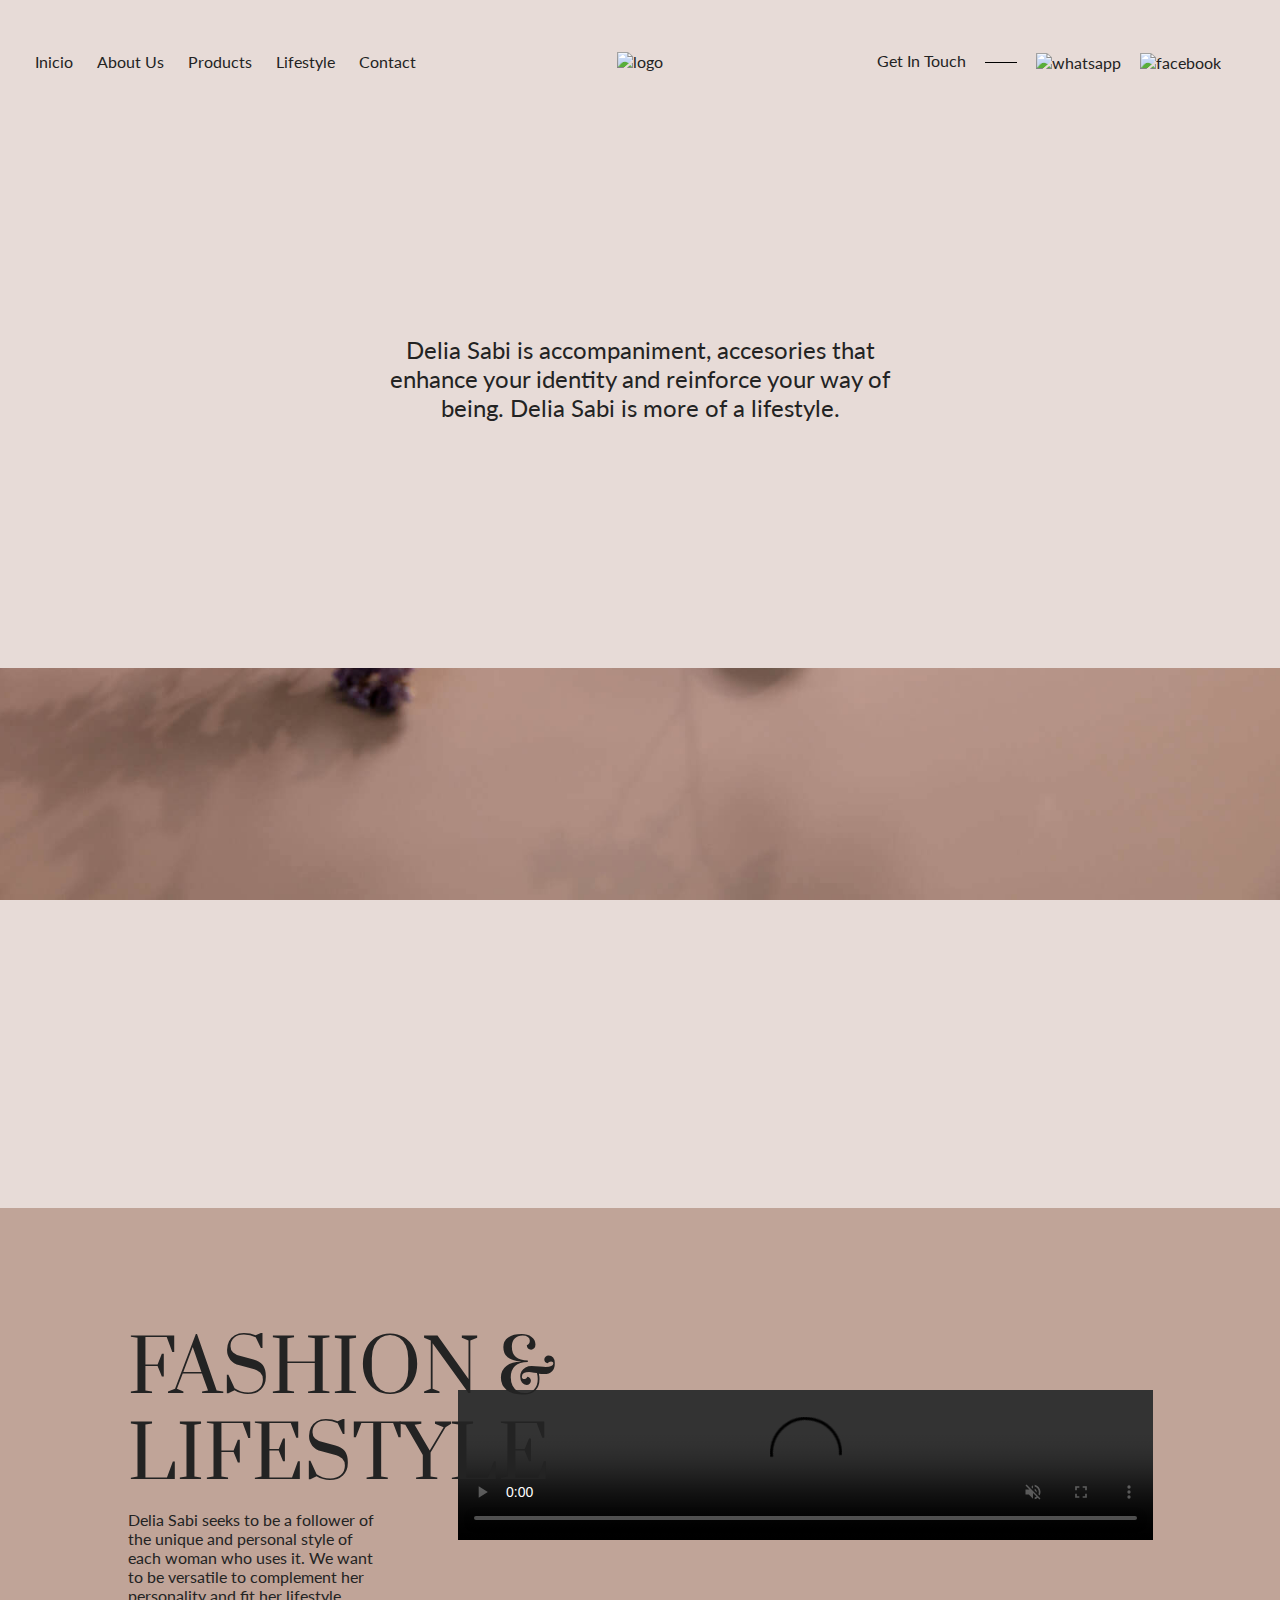
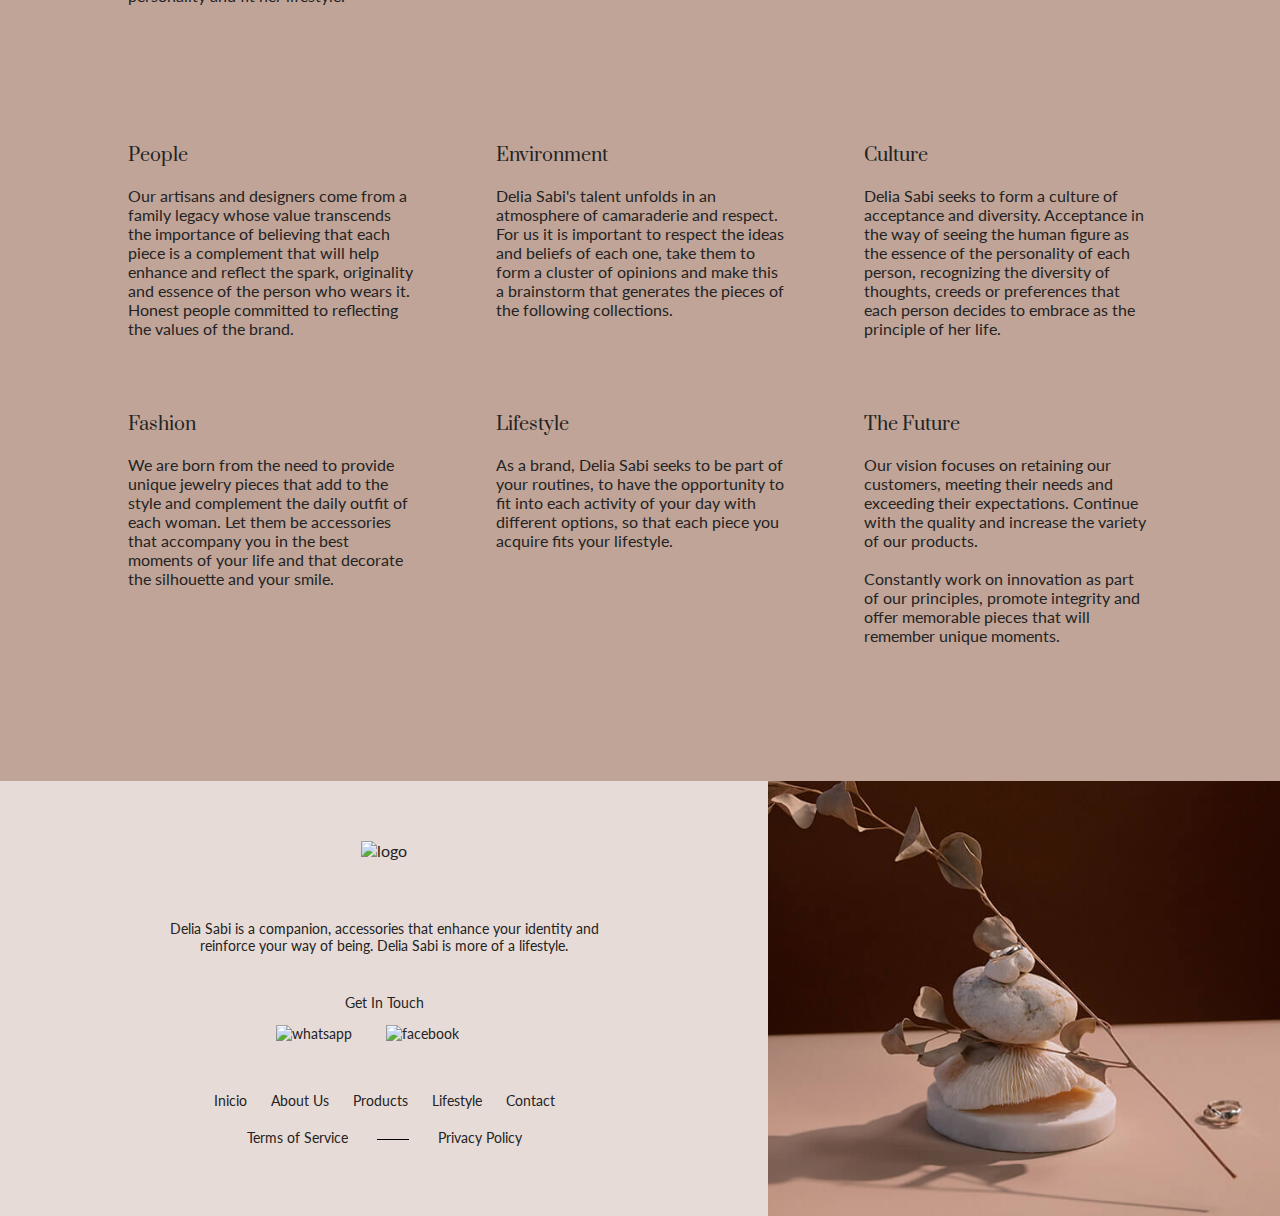
==== paginas/about-us.html @ 04959bde "Trabaje en el SEO y agregue variables SASS" ====
<!DOCTYPE html>
<html lang="es">
<head>
    <meta charset="UTF-8">
    <meta http-equiv="X-UA-Compatible" content="IE=edge">
    <meta name="viewport" content="width=device-width, initial-scale=1.0">
    <title>Delia * Sabi - About Us</title>
    <meta name="description" content="Delia Sabi, Jewelry of the highest quality and with exclusive designs.">
    <meta name="keywords" content="Jewelry manufacturers and suppliers.">
    <link rel="shortcut icon" href="../imagenes/favicon.png">
    <link rel="stylesheet" href="../css/estilos.css">
    <link rel="stylesheet" href="https://cdnjs.cloudflare.com/ajax/libs/font-awesome/4.7.0/css/font-awesome.min.css">
</head>
<body>
    <header>
        <section id="contenedor__nav__responsive">
            <a href="javascript:void(0);" class="icon" onclick="abrirNav()">
                <i class="fa fa-bars" id="icono__barras"></i> Menú
            </a>
        </section>
        <section id="contendor__menu">
            <nav>
                <ul>
                    <li><a href="../index.html">Inicio</a></li>
                    <li><a href="../paginas/about-us.html">About Us</a></li>
                    <li><a href="../paginas/products.html">Products</a></li>
                    <li><a href="../paginas/lifestyle.html">Lifestyle</a></li>
                    <li><a href="../paginas/contact.html">Contact</a></li>
                </ul>
            </nav>
        </section>
        <section id="logo__header">
            <a href="../index.html"><img src="../imagenes/logo-delia-sabi.png" alt="logo"></a>
        </section>
        <section id="contenedor__redes">
            <a href="javascript:void(0);" class="icon" onclick="abrirRedes()">
                Contacto <i class="fa fa-angle-down" id="icono__redes"></i>
            </a>
            <p id="contenedor__redes__header">
                Get In Touch <span></span>
                <a href="https://web.whatsapp.com/" target="_blank"><img src="../imagenes/icon-social-whatsapp.png" alt="whatsapp"></a>
                <a href="https://www.facebook.com/" target="_blank"><img src="../imagenes/icon-social-facebook.png" alt="facebook"></a>
                <a href="https://www.instagram.com/" target="_blank"><img src="../imagenes/icon-social-instagram.png" alt=""></a>
            </p>
        </section>
    </header>
    <script>
        function abrirNav() {
          var contenedor_nav = document.getElementById("contendor__menu");
          var icono_nav = document.getElementById("icono__barras");
          if (contenedor_nav.className === "abierto") {
            contenedor_nav.className = "";
            icono_nav.className = "fa fa-bars";
          } else {
            contenedor_nav.className = "abierto";
            icono_nav.className = "fa fa-times";
          }
        }
        function abrirRedes() {
          var contenedor_redes = document.getElementById("contenedor__redes__header");
          var icono_redes = document.getElementById("icono__redes");
          if (contenedor_redes.className === "abierto") {
            contenedor_redes.className = "";
            icono_redes.className = "fa fa-angle-down";
          } else {
            contenedor_redes.className = "abierto";
            icono_redes.className = "fa fa-angle-up";
          }
        }
    </script>

    <!--Contenido-->
    <main>
        <section id="contenedor__inicio__about">
            <h1 class="texto__24 columna__5">
                Delia Sabi is accompaniment, accesories that enhance your identity and reinforce your way of being. Delia Sabi is more of a lifestyle.
            </h1>
        </section>
        <section id="contenedor__img__about"></section>
        <section class="fondo__beige" id="contenedor__info__video">
            <div id="info__about">
                <h1 class="serif texto__72 texto__upper">Fashion & Lifestyle</h1>
                <p>
                    Delia Sabi seeks to be a follower of the unique and personal style of each woman who uses it. We want to be versatile to complement her personality and fit her lifestyle.
                </p>
            </div>
            <div id="contenedor__video__about">
                <video src="../imagenes/delia-sabi-video-about.mp4" autoplay muted loop controls></video>
            </div>
        </section>
        <section class="fondo__beige" id="contenedor__valores">
            <div id="valores__grid">
                <div>
                    <p class="serif texto__18">People</p>
                    <p>
                        Our artisans and designers come from a family legacy whose value transcends the importance of believing that each piece is a complement that will help enhance and reflect the spark, originality and essence of the person who wears it. Honest people committed to reflecting the values ​​of the brand.
                    </p>
                </div>
                <div>
                    <p class="serif texto__18">Environment</p>
                    <p>
                        Delia Sabi's talent unfolds in an atmosphere of camaraderie and respect. For us it is important to respect the ideas and beliefs of each one, take them to form a cluster of opinions and make this a brainstorm that generates the pieces of the following collections.
                    </p>
                </div>
                <div>
                    <p class="serif texto__18">Culture</p>
                    <p>
                        Delia Sabi seeks to form a culture of acceptance and diversity. Acceptance in the way of seeing the human figure as the essence of the personality of each person, recognizing the diversity of thoughts, creeds or preferences that each person decides to embrace as the principle of her life.
                    </p>
                </div>
                <div>
                    <p class="serif texto__18">Fashion</p>
                    <p>
                        We are born from the need to provide unique jewelry pieces that add to the style and complement the daily outfit of each woman. Let them be accessories that accompany you in the best moments of your life and that decorate the silhouette and your smile.
                    </p>
                </div>
                <div>
                    <p class="serif texto__18">Lifestyle</p>
                    <p>
                        As a brand, Delia Sabi seeks to be part of your routines, to have the opportunity to fit into each activity of your day with different options, so that each piece you acquire fits your lifestyle.
                    </p> 
                </div>
                <div>
                    <p class="serif texto__18">The Future</p>
                    <p>
                        Our vision focuses on retaining our customers, meeting their needs and exceeding their expectations. Continue with the quality and increase the variety of our products. <br> <br> Constantly work on innovation as part of our principles, promote integrity and offer memorable pieces that will remember unique moments.
                    </p>
                </div>
            </div>
        </section>
    </main>
    
    <!--Footer-->
    <footer>
        <section id="contenedor__info__footer">
            <div id="info__footer">
                <a href="../index.html"><img src="../imagenes/logo-delia-sabi.png" alt="logo"></a>
                <p class="texto__14">
                    Delia Sabi is a companion, accessories that enhance your identity and reinforce your way of being. Delia Sabi is more of a lifestyle.
                </p>
            </div>
            <div class="texto__14" id="social__footer">
                <p>Get In Touch</p>
                <a href="https://web.whatsapp.com/" target="_blank"><img src="../imagenes/icon-social-whatsapp.png" alt="whatsapp"></a>
                <a href="https://www.facebook.com/" target="_blank"><img src="../imagenes/icon-social-facebook.png" alt="facebook"></a>
                <a href="https://www.instagram.com/" target="_blank"><img src="../imagenes/icon-social-instagram.png" alt=""></a>
            </div>
            <div class="texto__14" id="nav__footer">
                <nav>
                    <ul type="circle">
                        <li><a href="../index.html">Inicio</a></li>
                        <li><a href="../paginas/about-us.html">About Us</a></li>
                        <li><a href="../paginas/products.html">Products</a></li>
                        <li><a href="../paginas/lifestyle.html">Lifestyle</a></li>
                        <li><a href="../paginas/contact.html">Contact</a></li>
                    </ul>
                </nav>
                <nav>
                    <ul type="circle">
                        <li><a href="https://www.fleetster.net/legal/standard-terms-and-conditions.pdf" target="_blank">Terms of Service</a></li>
                        <span></span>
                        <li><a href="https://www.termsfeed.com/public/uploads/2019/04/privacy-policy-template.pdf" target="_blank">Privacy Policy</a></li>
                    </ul>
                </nav>
            </div>
        </section>
        <section id="contenedor__img__footer">
        </section>
    </footer>
</body>
</html>
---- css/estilos.css ----
@charset "UTF-8";
@import url("https://fonts.googleapis.com/css2?family=Lato:wght@400;700&family=Prata&display=swap");
.texto__14 {
  font-size: 14px;
}

.texto__18 {
  font-size: 18px;
}

.texto__24 {
  font-size: 24px;
}

.texto__72 {
  font-size: 72px;
}

.texto__90 {
  font-size: 90px;
  line-height: 1.11em;
}

.texto__120 {
  font-size: 120px;
}

.serif {
  font-family: 'Prata', serif;
  font-weight: inherit;
}

.texto__upper {
  text-transform: uppercase;
}

.texto__negro {
  color: #232323;
}

.texto__blanco {
  color: #ffffff;
}

.fondo__crema {
  background-color: #E7DBD7;
}

.fondo__marron {
  background-color: #9C6C5B;
}

.fondo__beige {
  background-color: #C0A498;
}

.fondo__champagne {
  background-color: #E4D7CE;
}

/*Reset*/
* {
  -webkit-box-sizing: border-box;
          box-sizing: border-box;
}

html {
  scroll-behavior: smooth;
}

body {
  background-color: #E7DBD7;
  color: #232323;
  font-family: 'Lato', sans-serif;
  margin: 0;
  padding: 0;
}

a {
  color: inherit;
  text-decoration: none;
}

h1 {
  font-weight: inherit;
}

form input, form textarea {
  font-family: 'Lato', sans-serif;
  font-size: 14px;
}

form input:focus, form textarea:focus {
  border: 1px solid #232323;
  -webkit-box-shadow: none;
          box-shadow: none;
  outline: none;
}

/*Estilos Generales*/
main > section {
  display: -webkit-box;
  display: -ms-flexbox;
  display: flex;
  padding: 0 40px;
}

.boton__lineal {
  border: solid 1px #ffffff;
  display: inline-block;
  font-size: 14px;
  font-weight: 700;
  padding: 10px 18px;
  -webkit-transition: all ease-in-out 0.3s;
  transition: all ease-in-out 0.3s;
}

.boton__lineal:hover {
  background-color: #ffffff;
  color: #232323;
}

.boton__lineal:active {
  background-color: #C0A498;
}

.boton__secundario {
  background-color: #232323;
  border: solid 1px #232323;
  color: #ffffff;
  display: inline-block;
  font-size: 14px;
  font-weight: 700;
  padding: 10px 18px;
  -webkit-transition: all ease-in-out 0.3s;
  transition: all ease-in-out 0.3s;
}

.boton__secundario:hover {
  background-color: #C0A498;
  color: #232323;
}

.boton__secundario:active {
  background-color: #381606;
  color: #ffffff;
}

/*Map con each para valores de columna*/
.columna__2 {
  width: 16.64%;
}

.columna__5 {
  width: 41.5%;
}

.columna__6 {
  width: 50%;
}

.columna__7 {
  width: 58.3%;
}

.columna__8 {
  width: 66.56%;
}

/*Estilos Header*/
nav ul {
  list-style: none;
  margin: 0;
  padding: 0;
}

nav ul li {
  display: inline-block;
  margin: 5px;
}

nav ul li a {
  display: inline-block;
  padding: 5px;
  -webkit-transition: all ease-in-out 0.3s;
  transition: all ease-in-out 0.3s;
}

nav ul li a:hover {
  -webkit-transform: translateY(-7px);
          transform: translateY(-7px);
}

nav ul li a:visited {
  color: #381606;
}

header {
  -webkit-box-align: center;
      -ms-flex-align: center;
          align-items: center;
  display: -webkit-box;
  display: -ms-flexbox;
  display: flex;
  margin-top: 35px;
}

header nav ul {
  margin-left: 25px;
}

header section {
  width: 50%;
}

#contenedor__redes__header {
  margin-right: 40px;
  text-align: right;
}

#contenedor__redes__header span {
  background-color: black;
  display: inline-block;
  height: 1px;
  margin-left: 15px;
  vertical-align: middle;
  width: 32px;
}

#contenedor__redes__header a {
  display: inline-block;
  margin-left: 15px;
  -webkit-transition: all ease-in-out 0.3s;
  transition: all ease-in-out 0.3s;
  vertical-align: middle;
}

#contenedor__redes__header a:hover {
  -webkit-transform: translateY(-7px);
          transform: translateY(-7px);
}

#logo__header {
  text-align: center;
  width: 200px;
}

#contenedor__redes a.icon,
#contenedor__nav__responsive {
  display: none;
}

/*Estilos Contenido Home*/
#banner__inicio {
  position: relative;
}

#banner__inicio h1 {
  margin: 280px auto;
  position: relative;
  text-align: center;
  width: 600px;
  z-index: 2;
}

#banner__inicio__img {
  -webkit-animation-name: home;
          animation-name: home;
  -webkit-animation-duration: 2s;
          animation-duration: 2s;
  -webkit-animation-iteration-count: infinite;
          animation-iteration-count: infinite;
  background-image: url(../imagenes/delia-sabi-banner-home.jpeg);
  background-position: center;
  background-repeat: no-repeat;
  background-size: cover;
  height: 549px;
  left: 50%;
  margin-left: -183px;
  margin-top: -274.5px;
  position: absolute;
  top: 50%;
  width: 366px;
}

@-webkit-keyframes home {
  0% {
    background-image: url(../imagenes/delia-sabi-banner-home.jpeg);
  }
  25% {
    background-image: url(../imagenes/delia-sabi-banner-home-2.jpeg);
  }
  50% {
    background-image: url(../imagenes/delia-sabi-banner-home-3.jpeg);
  }
  75% {
    background-image: url(../imagenes/delia-sabi-banner-home-4.jpeg);
  }
  100% {
    background-image: url(../imagenes/delia-sabi-banner-home.jpeg);
  }
}

@keyframes home {
  0% {
    background-image: url(../imagenes/delia-sabi-banner-home.jpeg);
  }
  25% {
    background-image: url(../imagenes/delia-sabi-banner-home-2.jpeg);
  }
  50% {
    background-image: url(../imagenes/delia-sabi-banner-home-3.jpeg);
  }
  75% {
    background-image: url(../imagenes/delia-sabi-banner-home-4.jpeg);
  }
  100% {
    background-image: url(../imagenes/delia-sabi-banner-home.jpeg);
  }
}

#banner__inicio a {
  bottom: 85px;
  display: inline-block;
  left: 50%;
  margin-left: -64.5px;
  position: absolute;
}

#banner__inicio a span {
  background-color: black;
  display: block;
  height: 40px;
  margin: 0 auto;
  width: 1px;
}

#home__colecciones {
  -webkit-box-pack: center;
      -ms-flex-pack: center;
          justify-content: center;
  padding-top: 200px;
  text-align: center;
}

#home__colecciones p {
  padding: 0 21.4%;
  margin: 0;
}

#home__colecciones h2 {
  margin: 0 0 60px;
}

#colecciones__productos {
  padding: 100px 10px;
  text-align: center;
}

#colecciones__productos article {
  margin: 0 10px;
  width: 25%;
}

#colecciones__productos article img {
  width: 100%;
  -webkit-transition: all ease-in-out 0.3s;
  transition: all ease-in-out 0.3s;
}

#colecciones__productos article img:hover {
  -webkit-transform: scale(1.05, 1.05);
          transform: scale(1.05, 1.05);
}

#colecciones__productos article h4 {
  margin: 20px 0;
  padding: 0 20px;
}

#colecciones__productos article p {
  margin: 20px 0;
  padding: 0 20px;
}

.bloque__presentacion {
  -webkit-box-pack: center;
      -ms-flex-pack: center;
          justify-content: center;
  -webkit-box-align: center;
      -ms-flex-align: center;
          align-items: center;
  padding: 60px 40px;
}

.bloque__presentacion h2 {
  margin: 0 0 20px;
}

.bloque__presentacion p {
  padding-right: 140px;
  margin: 0 0 40px;
}

.bloque__presentacion img {
  display: block;
  margin: 0 auto;
}

/*Estilos Contenido About*/
#contenedor__inicio__about {
  -webkit-box-pack: center;
      -ms-flex-pack: center;
          justify-content: center;
  padding: 230px 0;
}

#contenedor__inicio__about h1 {
  text-align: center;
}

#contenedor__img__about {
  background-image: url(../imagenes/delia-sabi-about-1.jpeg);
  background-attachment: fixed;
  background-position: center;
  background-repeat: no-repeat;
  background-size: cover;
  height: 42.18vw;
  max-height: 600px;
  min-height: 300px;
}

#contenedor__info__video {
  -webkit-box-align: center;
      -ms-flex-align: center;
          align-items: center;
  -webkit-box-pack: center;
      -ms-flex-pack: center;
          justify-content: center;
  padding: 120px 0 60px;
}

#info__about {
  width: 450px;
  z-index: 2;
}

#info__about h1 {
  line-height: 1.2em;
  margin: 0;
  margin-bottom: 10px;
}

#info__about p {
  margin: 0;
  padding-right: 200px;
}

#contenedor__video__about {
  margin-left: -120px;
  width: 695px;
}

#contenedor__video__about video {
  height: auto;
  width: 100%;
}

#contenedor__valores {
  -webkit-box-pack: center;
      -ms-flex-pack: center;
          justify-content: center;
  padding: 60px 0 120px;
}

#valores__grid {
  display: -ms-grid;
  display: grid;
  -ms-grid-columns: 1fr 1fr 1fr;
      grid-template-columns: 1fr 1fr 1fr;
  grid-gap: 40px 80px;
  width: 1025px;
}

/*Estilos Productos*/
#contenedor__info__collections {
  -webkit-box-pack: center;
      -ms-flex-pack: center;
          justify-content: center;
  padding-top: 120px;
  text-align: center;
}

#contenedor__info__collections p {
  padding: 0 21.4%;
  padding-bottom: 100px;
  margin: 0;
}

/*Estilos Lifestyle*/
#contenedor__lifestyle {
  margin: 100px 0;
}

#titulo__lifestyle {
  -ms-flex-preferred-size: 33%;
      flex-basis: 33%;
}

#titulo__lifestyle h1 {
  -webkit-transform: rotate(-90deg);
          transform: rotate(-90deg);
  margin-top: 164px;
}

#contenedor__galeria__lifestyle {
  display: -webkit-box;
  display: -ms-flexbox;
  display: flex;
  -ms-flex-preferred-size: 67%;
      flex-basis: 67%;
}

#contenedor__galeria__lifestyle > div {
  margin: 0 10px;
  -ms-flex-preferred-size: 37.5%;
      flex-basis: 37.5%;
}

#contenedor__galeria__lifestyle > div#columna__galeria__2 {
  -ms-flex-preferred-size: 25%;
      flex-basis: 25%;
}

#contenedor__galeria__lifestyle article {
  margin-bottom: 20px;
  text-align: center;
}

#contenedor__galeria__lifestyle article .img__lifestyle, #contenedor__galeria__lifestyle article .img__lifestyle__1, #contenedor__galeria__lifestyle article .img__lifestyle__2, #contenedor__galeria__lifestyle article .img__lifestyle__3, #contenedor__galeria__lifestyle article .img__lifestyle__4, #contenedor__galeria__lifestyle article .img__lifestyle__5, #contenedor__galeria__lifestyle article .img__lifestyle__6, #contenedor__galeria__lifestyle article .img__lifestyle__7, #contenedor__galeria__lifestyle article .img__lifestyle__8, #contenedor__galeria__lifestyle article .img__lifestyle__9, #contenedor__galeria__lifestyle article .img__lifestyle__10, #contenedor__galeria__lifestyle article .img__lifestyle__11, #contenedor__galeria__lifestyle article .img__lifestyle__12 {
  background-position: center;
  background-repeat: no-repeat;
  background-size: cover;
  display: block;
  width: 100%;
}

#contenedor__galeria__lifestyle article .img__lifestyle__1 {
  background-image: url(../imagenes/galeria/delia-sabi-lifestyle-1.jpg);
}

#contenedor__galeria__lifestyle article .img__lifestyle__2 {
  background-image: url(../imagenes/galeria/delia-sabi-lifestyle-2.jpg);
}

#contenedor__galeria__lifestyle article .img__lifestyle__3 {
  background-image: url(../imagenes/galeria/delia-sabi-lifestyle-3.jpg);
}

#contenedor__galeria__lifestyle article .img__lifestyle__4 {
  background-image: url(../imagenes/galeria/delia-sabi-lifestyle-4.jpg);
}

#contenedor__galeria__lifestyle article .img__lifestyle__5 {
  background-image: url(../imagenes/galeria/delia-sabi-lifestyle-5.jpg);
}

#contenedor__galeria__lifestyle article .img__lifestyle__6 {
  background-image: url(../imagenes/galeria/delia-sabi-lifestyle-6.jpg);
}

#contenedor__galeria__lifestyle article .img__lifestyle__7 {
  background-image: url(../imagenes/galeria/delia-sabi-lifestyle-7.jpg);
}

#contenedor__galeria__lifestyle article .img__lifestyle__8 {
  background-image: url(../imagenes/galeria/delia-sabi-lifestyle-8.jpg);
}

#contenedor__galeria__lifestyle article .img__lifestyle__9 {
  background-image: url(../imagenes/galeria/delia-sabi-lifestyle-9.jpg);
}

#contenedor__galeria__lifestyle article .img__lifestyle__10 {
  background-image: url(../imagenes/galeria/delia-sabi-lifestyle-10.jpg);
}

#contenedor__galeria__lifestyle article .img__lifestyle__11 {
  background-image: url(../imagenes/galeria/delia-sabi-lifestyle-11.jpg);
}

#contenedor__galeria__lifestyle article .img__lifestyle__12 {
  background-image: url(../imagenes/galeria/delia-sabi-lifestyle-12.jpg);
}

#contenedor__galeria__lifestyle article .altura__400 {
  height: 400px;
}

#contenedor__galeria__lifestyle article .altura__210 {
  height: 210px;
}

#contenedor__galeria__lifestyle article .altura__190 {
  height: 190px;
}

#contenedor__galeria__lifestyle article .altura__140 {
  height: 140px;
}

/*Estilos Contacto*/
#contenedor__form {
  -webkit-box-pack: center;
      -ms-flex-pack: center;
          justify-content: center;
  padding-top: 120px;
}

#contenedor__info__contacto h1 {
  text-align: center;
}

#contenedor__info__contacto p {
  margin: 40px 0;
  padding: 0 115px;
  text-align: center;
}

#formulario__contacto {
  display: -webkit-box;
  display: -ms-flexbox;
  display: flex;
  -ms-flex-wrap: wrap;
      flex-wrap: wrap;
  -webkit-box-pack: center;
      -ms-flex-pack: center;
          justify-content: center;
  padding: 0 115px;
}

#formulario__contacto #input__nombre, #input__mensaje {
  width: 100%;
}

#formulario__contacto #input__correo, #input__telefono {
  width: 50%;
}

#formulario__contacto div:nth-child(2) {
  padding-right: 15px;
}

#formulario__contacto #input__enviar {
  margin-top: 40px;
}

#contenedor__ubicacion {
  -webkit-box-pack: center;
      -ms-flex-pack: center;
          justify-content: center;
  padding: 120px 0;
}

#contenedor__ubicacion__info, #contenedor__ubicacion__mapa {
  padding: 0 20px;
}

#contenedor__ubicacion__mapa iframe {
  width: 100%;
}

.input {
  background: none;
  border: none;
  border-bottom: 1px solid #232323;
  height: 40px;
  margin: 10px 0;
  width: 100%;
}

/*Estilos Footer*/
footer {
  display: -webkit-box;
  display: -ms-flexbox;
  display: flex;
  text-align: center;
}

#contenedor__info__footer {
  padding: 60px 150px;
  width: 60%;
}

#contenedor__img__footer {
  background-image: url(../imagenes/delia-sabi-footer.jpg);
  background-position: center;
  background-repeat: no-repeat;
  background-size: cover;
  width: 40%;
}

#info__footer > a {
  display: inline-block;
  margin-bottom: 60px;
}

#info__footer p {
  margin: 0;
}

#social__footer {
  margin: 40px 0;
}

#social__footer > a {
  display: inline-block;
  margin-left: 15px;
  margin-right: 15px;
  -webkit-transition: all ease-in-out 0.3s;
  transition: all ease-in-out 0.3s;
}

#social__footer > a:hover {
  -webkit-transform: translateY(-7px);
          transform: translateY(-7px);
}

#nav__footer nav span {
  background-color: black;
  display: inline-block;
  height: 1px;
  margin: 0 15px;
  vertical-align: middle;
  width: 32px;
}

/*Medias Queries*/
/*solo para ocultar el nav mientras aprendo a hacer el menu hamburguesa*/
@media screen and (max-width: 1159px) {
  header {
    -ms-flex-wrap: wrap;
        flex-wrap: wrap;
  }
  header section {
    -ms-flex-preferred-size: 33.3%;
        flex-basis: 33.3%;
  }
  header nav ul {
    margin-left: 0;
  }
  #contenedor__redes a.icon,
  #contenedor__nav__responsive {
    display: inherit;
  }
  #contenedor__nav__responsive a.icon {
    margin-left: 20px;
  }
  #contenedor__redes {
    text-align: right;
  }
  #contenedor__redes a.icon {
    display: inline-block;
    margin-right: 20px;
  }
  #contendor__menu {
    display: none;
    margin-top: 40px;
    -webkit-box-ordinal-group: 3;
        -ms-flex-order: 2;
            order: 2;
    -ms-flex-preferred-size: 100%;
        flex-basis: 100%;
    text-align: center;
  }
  #contendor__menu.abierto {
    display: block;
  }
  #contenedor__redes__header {
    display: none;
    font-size: 0;
    margin-right: 20px;
    margin-top: 20px;
    position: absolute;
    right: 0;
  }
  #contenedor__redes__header span {
    display: none;
  }
  #contenedor__redes__header.abierto {
    display: block;
  }
}

/*Celulares Pequeños*/
@media screen and (max-width: 575px) {
  main > section {
    padding: 0 20px;
  }
  .texto__72 {
    font-size: 42px;
  }
  #logo__header a {
    background-image: url(../imagenes/logo-delia-sabi-responsive.png);
    background-position: center;
    background-repeat: no-repeat;
    background-size: contain;
    display: block;
    height: 30px;
    margin: 0 auto;
    width: 70px;
  }
  #logo__header a img {
    display: none;
  }
  #banner__inicio {
    margin-bottom: 55px;
    margin-top: 55px;
  }
  #banner__inicio h1 {
    margin: 235px -20px;
  }
  #banner__inicio h1 br {
    display: none;
  }
  #banner__inicio a {
    bottom: -20px;
  }
  #banner__inicio__img {
    height: 100%;
    margin-left: -40%;
    margin-top: 0;
    top: 0;
    width: 80%;
  }
  #home__colecciones {
    padding-top: 80px;
  }
  #home__colecciones h2 {
    margin: 0;
  }
  #home__colecciones .columna__7 {
    width: 100%;
  }
  #home__colecciones .columna__7 h2 {
    font-size: 32px;
    margin-bottom: 60px;
  }
  #home__colecciones .columna__7 p {
    padding: 0px;
  }
  #colecciones__productos {
    -ms-flex-wrap: wrap;
        flex-wrap: wrap;
    padding: 40px 20px;
  }
  #colecciones__productos article {
    margin: 0;
    margin-bottom: 40px;
    width: 100%;
  }
  .bloque__presentacion {
    -ms-flex-wrap: wrap-reverse;
        flex-wrap: wrap-reverse;
    padding: 40px 20px;
  }
  .bloque__presentacion h2 {
    font-size: 42px;
  }
  .bloque__presentacion p {
    padding-right: 0;
  }
  .bloque__presentacion img {
    margin-bottom: 40px;
    width: 280px;
  }
  .bloque__presentacion .columna__5 {
    text-align: center;
    width: 100%;
  }
  #contenedor__info__footer {
    padding: 60px 20px;
    width: 100%;
  }
  #contenedor__img__footer {
    display: none;
  }
  #nav__footer nav:first-child {
    margin-bottom: 30px;
  }
  #nav__footer nav:first-child ul {
    margin: 0 auto;
    max-width: 280px;
  }
  #nav__footer nav span {
    margin: 0;
  }
  /*responsive about*/
  #contenedor__inicio__about {
    padding: 120px 40px;
  }
  #contenedor__inicio__about h1 {
    font-size: 21px;
  }
  #contenedor__inicio__about .columna__6 {
    width: 100%;
  }
  #contenedor__info__video {
    -ms-flex-wrap: wrap;
        flex-wrap: wrap;
    padding: 100px 20px 40px;
    text-align: center;
  }
  #contenedor__info__video h1 {
    font-size: 32px;
    margin-bottom: 0;
  }
  #contenedor__info__video p {
    margin: 40px 0;
    padding-right: 0;
  }
  #contenedor__video__about {
    margin-left: 0;
    width: 100%;
  }
  #contenedor__valores {
    padding: 0;
    padding-bottom: 100px;
  }
  #valores__grid {
    grid-gap: 0;
    -ms-grid-columns: 1fr;
        grid-template-columns: 1fr;
    padding: 0px 45px;
  }
  /*responsive products*/
  #contenedor__info__collections .columna__7 {
    width: 100%;
  }
  #contenedor__info__collections {
    padding-top: 80px;
  }
  #contenedor__info__collections h1 br {
    display: none;
  }
  #contenedor__info__collections p {
    padding: 0 8.4%;
    padding-bottom: 80px;
  }
  /*responsive lifestyle*/
  #contenedor__lifestyle {
    -ms-flex-wrap: wrap;
        flex-wrap: wrap;
  }
  #titulo__lifestyle {
    width: 100%;
    -ms-flex-preferred-size: 100%;
        flex-basis: 100%;
  }
  #titulo__lifestyle h1 {
    -webkit-transform: none;
            transform: none;
    font-size: 72px;
    margin-top: 0;
    text-align: center;
  }
  #contenedor__galeria__lifestyle {
    width: 100%;
    -ms-flex-wrap: wrap;
        flex-wrap: wrap;
    -ms-flex-preferred-size: 100%;
        flex-basis: 100%;
  }
  #contenedor__galeria__lifestyle > div {
    margin: 0px;
    -ms-flex-preferred-size: 100%;
        flex-basis: 100%;
    width: 100%;
  }
  #contenedor__galeria__lifestyle > div#columna__galeria__2 {
    -ms-flex-preferred-size: 100%;
        flex-basis: 100%;
  }
  /*responsive contacto*/
  #contenedor__form {
    padding-top: 80px;
  }
  #contenedor__form .columna__6 {
    width: 100%;
  }
  #contenedor__info__contacto p {
    padding: 0;
  }
  #formulario__contacto {
    padding: 0;
  }
  #formulario__contacto #input__correo, #input__telefono {
    width: 100%;
  }
  #formulario__contacto div:nth-child(2) {
    padding-right: 0;
  }
  #contenedor__ubicacion {
    -ms-flex-wrap: wrap-reverse;
        flex-wrap: wrap-reverse;
    padding: 60px 0;
  }
  #contenedor__ubicacion .columna__2 {
    padding: 20px 20px;
    width: 100%;
  }
  #contenedor__ubicacion .columna__6 {
    width: 100%;
  }
}

/*Celulares Grandes*/
@media screen and (min-width: 576px) and (max-width: 767px) {
  main > section {
    padding: 0 40px;
  }
  .texto__72 {
    font-size: 48px;
  }
  #logo__header a {
    background-image: url(../imagenes/logo-delia-sabi-responsive.png);
    background-position: center;
    background-repeat: no-repeat;
    background-size: contain;
    display: block;
    height: 30px;
    margin: 0 auto;
    width: 70px;
  }
  #logo__header a img {
    display: none;
  }
  #banner__inicio {
    margin-bottom: 55px;
    margin-top: 55px;
  }
  #banner__inicio a {
    bottom: -20px;
  }
  #banner__inicio__img {
    height: 100%;
    margin-left: -40%;
    margin-top: 0;
    top: 0;
    width: 80%;
  }
  #home__colecciones {
    padding-top: 80px;
  }
  #home__colecciones h2 {
    margin: 0;
  }
  #home__colecciones .columna__7 {
    width: 100%;
  }
  #home__colecciones .columna__7 h2 {
    font-size: 32px;
    margin-bottom: 60px;
  }
  #home__colecciones .columna__7 p {
    padding: 0px;
  }
  #colecciones__productos {
    -ms-flex-wrap: wrap;
        flex-wrap: wrap;
    padding: 60px 40px;
  }
  #colecciones__productos article {
    margin: 0;
    margin-bottom: 40px;
    padding: 0 10px;
    width: 50%;
  }
  .bloque__presentacion {
    -ms-flex-wrap: wrap-reverse;
        flex-wrap: wrap-reverse;
    padding: 60px 40px;
  }
  .bloque__presentacion h2 {
    font-size: 42px;
  }
  .bloque__presentacion p {
    padding-right: 0;
  }
  .bloque__presentacion img {
    margin-bottom: 40px;
    width: 280px;
  }
  .bloque__presentacion .columna__5 {
    text-align: center;
    width: 100%;
  }
  #contenedor__info__footer {
    padding: 80px 40px;
    width: 100%;
  }
  #contenedor__img__footer {
    display: none;
  }
  #nav__footer nav:first-child {
    margin-bottom: 30px;
  }
  #nav__footer nav:first-child ul {
    margin: 0 auto;
    max-width: 280px;
  }
  #nav__footer nav span {
    margin: 0;
  }
  /*responsive about*/
  #contenedor__inicio__about {
    padding: 120px 80px;
  }
  #contenedor__inicio__about h1 {
    font-size: 21px;
  }
  #contenedor__inicio__about .columna__6 {
    width: 100%;
  }
  #contenedor__info__video {
    -ms-flex-wrap: wrap;
        flex-wrap: wrap;
    padding: 100px 40px 40px;
    text-align: center;
  }
  #contenedor__info__video h1 {
    font-size: 32px;
    margin-bottom: 0;
  }
  #contenedor__info__video p {
    margin: 40px 0;
    padding-right: 0;
  }
  #contenedor__video__about {
    margin-left: 0;
    width: 100%;
  }
  #contenedor__valores {
    padding: 0;
    padding-bottom: 100px;
  }
  #valores__grid {
    grid-gap: 0 40px;
    -ms-grid-columns: 1fr 1fr;
        grid-template-columns: 1fr 1fr;
    padding: 0px 45px;
  }
  /*responsive products*/
  #contenedor__info__collections .columna__7 {
    width: 100%;
  }
  #contenedor__info__collections {
    padding-top: 80px;
  }
  #contenedor__info__collections p {
    padding: 0 8.4%;
    padding-bottom: 80px;
  }
  /*responsive lifestyle*/
  #contenedor__lifestyle {
    -ms-flex-wrap: wrap;
        flex-wrap: wrap;
  }
  #titulo__lifestyle {
    width: 100%;
    -ms-flex-preferred-size: 100%;
        flex-basis: 100%;
  }
  #titulo__lifestyle h1 {
    -webkit-transform: none;
            transform: none;
    font-size: 72px;
    margin-top: 0;
    text-align: center;
  }
  #contenedor__galeria__lifestyle {
    width: 100%;
    -ms-flex-wrap: wrap;
        flex-wrap: wrap;
    -ms-flex-preferred-size: 100%;
        flex-basis: 100%;
  }
  #contenedor__galeria__lifestyle > div {
    margin: 0px;
    -ms-flex-preferred-size: 100%;
        flex-basis: 100%;
    width: 100%;
  }
  #contenedor__galeria__lifestyle > div#columna__galeria__2 {
    -ms-flex-preferred-size: 100%;
        flex-basis: 100%;
  }
  #contenedor__galeria__lifestyle article .altura__400 {
    height: 600px;
  }
  #contenedor__galeria__lifestyle article .altura__210 {
    height: 320px;
  }
  #contenedor__galeria__lifestyle article .altura__190 {
    height: 240px;
  }
  #contenedor__galeria__lifestyle article .altura__140 {
    height: 210px;
  }
  /*responsive contacto*/
  #contenedor__form {
    padding-top: 80px;
  }
  #contenedor__form .columna__6 {
    width: 100%;
  }
  #contenedor__info__contacto p {
    padding: 0;
  }
  #formulario__contacto {
    padding: 0;
  }
  #contenedor__ubicacion {
    -ms-flex-wrap: wrap-reverse;
        flex-wrap: wrap-reverse;
    padding: 60px 0;
  }
  #contenedor__ubicacion .columna__2 {
    padding: 20px 20px;
    width: 100%;
  }
  #contenedor__ubicacion .columna__6 {
    width: 100%;
  }
}

/*Tablets Vertical*/
@media screen and (min-width: 768px) and (max-width: 992px) {
  #home__colecciones .columna__7 {
    width: 100%;
  }
  #home__colecciones h2 {
    font-size: 60px;
  }
  #colecciones__productos {
    -ms-flex-wrap: wrap;
        flex-wrap: wrap;
    padding: 60px 40px;
  }
  #colecciones__productos article {
    margin: 0;
    margin-bottom: 40px;
    padding: 0 10px;
    width: 50%;
  }
  .bloque__presentacion {
    padding: 60px 0;
  }
  .bloque__presentacion h2 {
    font-size: 48px;
  }
  .bloque__presentacion p {
    padding-right: 80px;
  }
  .bloque__presentacion img {
    width: 100%;
  }
  #contenedor__info__footer {
    padding: 60px 60px;
  }
  /*responsive about*/
  #contenedor__info__video {
    padding-left: 40px;
    padding-right: 40px;
  }
  #info__about {
    width: 560px;
  }
  #info__about h1 {
    font-size: 56px;
  }
  #info__about p {
    padding-right: 150px;
  }
  #contenedor__valores {
    padding-left: 40px;
    padding-right: 40px;
  }
  #valores__grid {
    grid-gap: 40px 60px;
  }
  /*responsive products*/
  #contenedor__info__collections {
    padding-top: 80px;
  }
  #contenedor__info__collections .columna__7 {
    width: 100%;
  }
  #contenedor__info__collections .columna__7 h1 {
    font-size: 48px;
  }
  #contenedor__info__collections .columna__7 p {
    padding: 0 8.4%;
    padding-bottom: 80px;
  }
  /*responsive lifestyle*/
  #contenedor__lifestyle {
    -ms-flex-wrap: wrap;
        flex-wrap: wrap;
  }
  #titulo__lifestyle {
    width: 100%;
    -ms-flex-preferred-size: 100%;
        flex-basis: 100%;
  }
  #titulo__lifestyle h1 {
    -webkit-transform: none;
            transform: none;
    font-size: 72px;
    margin-top: 0;
    text-align: center;
  }
  #contenedor__galeria__lifestyle {
    width: 100%;
    -ms-flex-wrap: wrap;
        flex-wrap: wrap;
    -ms-flex-preferred-size: 100%;
        flex-basis: 100%;
  }
  #contenedor__galeria__lifestyle > div {
    margin: 0px;
    -ms-flex-preferred-size: 100%;
        flex-basis: 100%;
    width: 100%;
  }
  #contenedor__galeria__lifestyle > div#columna__galeria__2 {
    -ms-flex-preferred-size: 100%;
        flex-basis: 100%;
  }
  #contenedor__galeria__lifestyle article .altura__400 {
    height: 600px;
  }
  #contenedor__galeria__lifestyle article .altura__210 {
    height: 320px;
  }
  #contenedor__galeria__lifestyle article .altura__190 {
    height: 240px;
  }
  #contenedor__galeria__lifestyle article .altura__140 {
    height: 210px;
  }
  /*responsive contacto*/
  #contenedor__form {
    padding-top: 80px;
  }
  #contenedor__form .columna__6 {
    width: 100%;
  }
  #formulario__contacto {
    padding: 0 80px;
  }
  #contenedor__ubicacion {
    -ms-flex-wrap: wrap-reverse;
        flex-wrap: wrap-reverse;
    padding: 60px 0;
  }
  #contenedor__ubicacion .columna__2 {
    padding: 20px 20px;
    width: 100%;
  }
  #contenedor__ubicacion .columna__6 {
    width: 100%;
  }
}

/*Tablets Horizontal*/
@media screen and (min-width: 993px) and (max-width: 1112px) {
  #home__colecciones .columna__7 {
    width: 100%;
  }
  #home__colecciones h2 {
    font-size: 60px;
  }
  .bloque__presentacion h2 {
    font-size: 72px;
  }
  #contenedor__info__footer {
    padding: 60px 60px;
  }
  #nav__footer nav:first-child {
    margin-bottom: 30px;
  }
  /*responsive about*/
  #contenedor__inicio__about {
    padding: 160px 0;
  }
  #contenedor__info__video {
    padding-left: 40px;
    padding-right: 40px;
  }
  #info__about h1 {
    font-size: 60px;
  }
  #info__about p {
    padding-right: 190px;
  }
  #contenedor__valores {
    padding-left: 60px;
    padding-right: 60px;
  }
  #valores__grid {
    grid-gap: 40px 60px;
  }
  /*responsive products*/
  #contenedor__info__collections {
    padding-top: 80px;
  }
  #contenedor__info__collections .columna__7 {
    width: 100%;
  }
  /*responsive lifestyle*/
  #titulo__lifestyle {
    -ms-flex-preferred-size: 20%;
        flex-basis: 20%;
  }
  #titulo__lifestyle h1 {
    font-size: 72px;
    margin-top: 99px;
  }
  #contenedor__galeria__lifestyle {
    -ms-flex-preferred-size: 80%;
        flex-basis: 80%;
  }
  /*responsive contacto*/
  #contenedor__form {
    padding-top: 80px;
  }
  #contenedor__info__contacto p, #formulario__contacto {
    padding: 0;
  }
}
/*# sourceMappingURL=estilos.css.map */
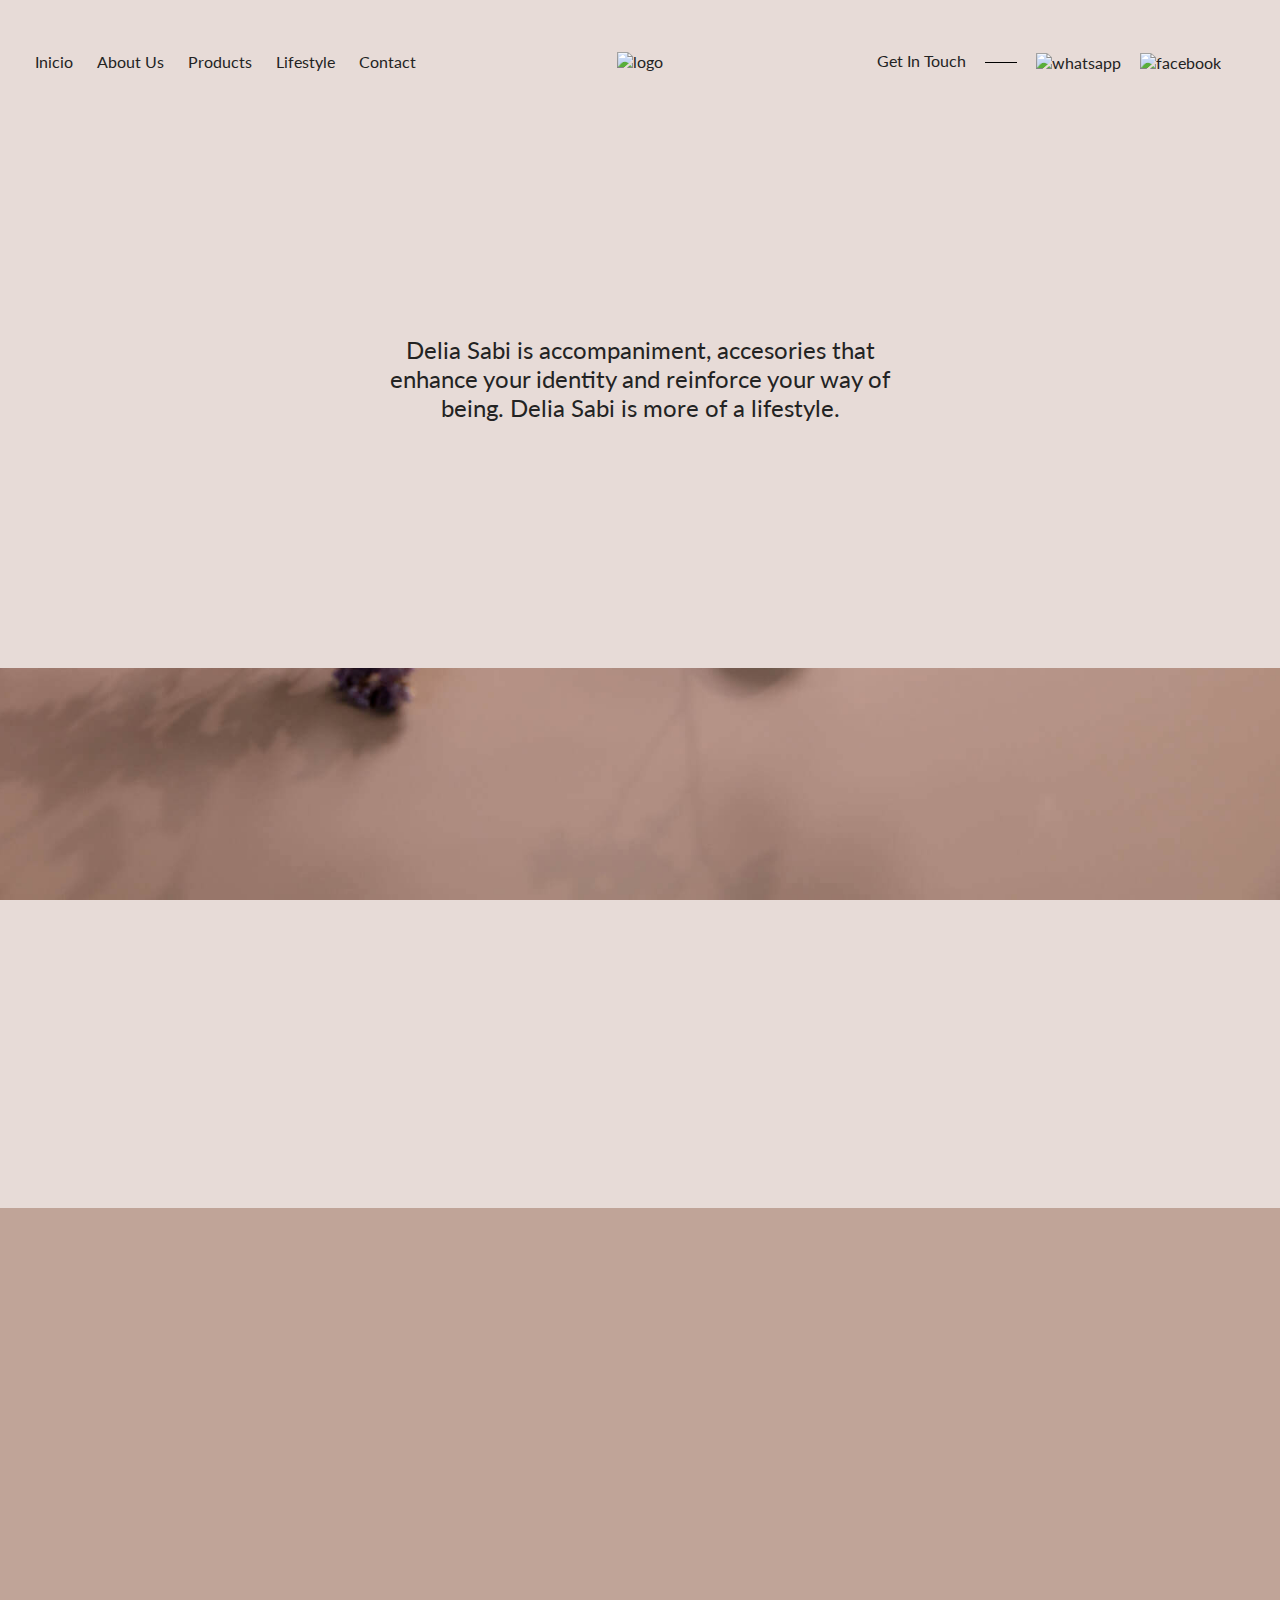
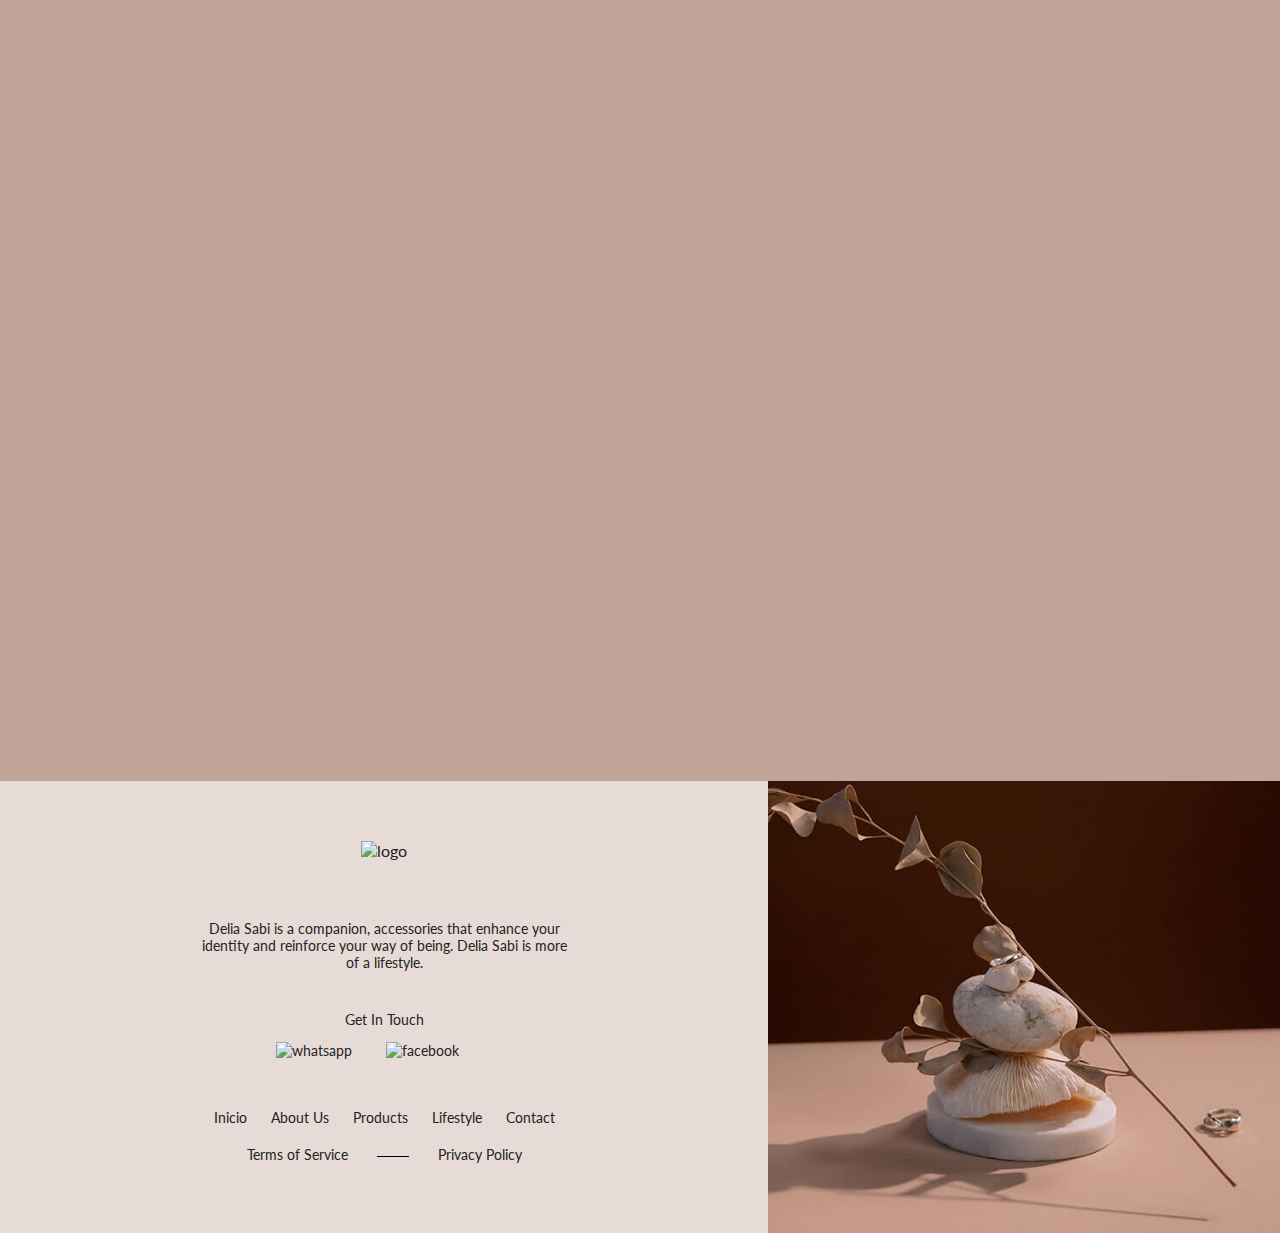
==== commit 8957e0aa: "Agregue paginas de productos y animaciones de scroll con la libreria WOW" ====
--- a/paginas/about-us.html
+++ b/paginas/about-us.html
@@ -78,49 +78,49 @@
         </section>
         <section id="contenedor__img__about"></section>
         <section class="fondo__beige" id="contenedor__info__video">
-            <div id="info__about">
+            <div id="info__about" class="wow fadeInRight" data-wow-delay="0.75s">
                 <h1 class="serif texto__72 texto__upper">Fashion & Lifestyle</h1>
                 <p>
                     Delia Sabi seeks to be a follower of the unique and personal style of each woman who uses it. We want to be versatile to complement her personality and fit her lifestyle.
                 </p>
             </div>
-            <div id="contenedor__video__about">
+            <div id="contenedor__video__about" class="wow fadeInRight" data-wow-delay="0.75s">
                 <video src="../imagenes/delia-sabi-video-about.mp4" autoplay muted loop controls></video>
             </div>
         </section>
         <section class="fondo__beige" id="contenedor__valores">
             <div id="valores__grid">
-                <div>
+                <div class="wow fadeInUp" data-wow-delay="0.5s">
                     <p class="serif texto__18">People</p>
                     <p>
                         Our artisans and designers come from a family legacy whose value transcends the importance of believing that each piece is a complement that will help enhance and reflect the spark, originality and essence of the person who wears it. Honest people committed to reflecting the values ​​of the brand.
                     </p>
                 </div>
-                <div>
+                <div class="wow fadeInUp" data-wow-delay="0.8s">
                     <p class="serif texto__18">Environment</p>
                     <p>
                         Delia Sabi's talent unfolds in an atmosphere of camaraderie and respect. For us it is important to respect the ideas and beliefs of each one, take them to form a cluster of opinions and make this a brainstorm that generates the pieces of the following collections.
                     </p>
                 </div>
-                <div>
+                <div class="wow fadeInUp" data-wow-delay="1.1s">
                     <p class="serif texto__18">Culture</p>
                     <p>
                         Delia Sabi seeks to form a culture of acceptance and diversity. Acceptance in the way of seeing the human figure as the essence of the personality of each person, recognizing the diversity of thoughts, creeds or preferences that each person decides to embrace as the principle of her life.
                     </p>
                 </div>
-                <div>
+                <div class="wow fadeInUp" data-wow-delay="1.4s">
                     <p class="serif texto__18">Fashion</p>
                     <p>
                         We are born from the need to provide unique jewelry pieces that add to the style and complement the daily outfit of each woman. Let them be accessories that accompany you in the best moments of your life and that decorate the silhouette and your smile.
                     </p>
                 </div>
-                <div>
+                <div class="wow fadeInUp" data-wow-delay="1.7s">
                     <p class="serif texto__18">Lifestyle</p>
                     <p>
                         As a brand, Delia Sabi seeks to be part of your routines, to have the opportunity to fit into each activity of your day with different options, so that each piece you acquire fits your lifestyle.
                     </p> 
                 </div>
-                <div>
+                <div class="wow fadeInUp" data-wow-delay="2s">
                     <p class="serif texto__18">The Future</p>
                     <p>
                         Our vision focuses on retaining our customers, meeting their needs and exceeding their expectations. Continue with the quality and increase the variety of our products. <br> <br> Constantly work on innovation as part of our principles, promote integrity and offer memorable pieces that will remember unique moments.
@@ -167,5 +167,13 @@
         <section id="contenedor__img__footer">
         </section>
     </footer>
+
+    <!--Animacion WOW-->
+    <link rel="stylesheet" href="../wow/animate.css">
+    <script src="../wow/wow.min.js"></script>
+    <script>
+        new WOW().init();
+    </script>
+    
 </body>
 </html>--- a/css/estilos.css
+++ b/css/estilos.css
@@ -10,6 +10,10 @@
 
 .texto__24 {
   font-size: 24px;
+}
+
+.texto__48 {
+  font-size: 48px;
 }
 
 .texto__72 {
@@ -328,11 +332,47 @@
 }
 
 #banner__inicio a span {
+  -webkit-animation-name: scroll_down;
+          animation-name: scroll_down;
+  -webkit-animation-duration: 2s;
+          animation-duration: 2s;
+  -webkit-animation-iteration-count: infinite;
+          animation-iteration-count: infinite;
   background-color: black;
   display: block;
   height: 40px;
   margin: 0 auto;
   width: 1px;
+}
+
+@-webkit-keyframes scroll_down {
+  0% {
+    height: 40px;
+  }
+  40% {
+    height: 10px;
+  }
+  60% {
+    height: 10px;
+  }
+  100% {
+    height: 40px;
+  }
+}
+
+@keyframes scroll_down {
+  0% {
+    height: 40px;
+  }
+  40% {
+    height: 10px;
+  }
+  60% {
+    height: 10px;
+  }
+  100% {
+    height: 40px;
+  }
 }
 
 #home__colecciones {
@@ -495,6 +535,41 @@
   padding: 0 21.4%;
   padding-bottom: 100px;
   margin: 0;
+}
+
+/*Estilos Catálogo Productos*/
+#titulo__productos {
+  -webkit-box-pack: center;
+      -ms-flex-pack: center;
+          justify-content: center;
+  padding-top: 80px;
+  text-align: center;
+}
+
+#productos {
+  padding: 80px 10px;
+  text-align: center;
+}
+
+#productos article {
+  margin: 0 10px;
+  width: 25%;
+}
+
+#productos article img {
+  width: 100%;
+  -webkit-transition: all ease-in-out 0.3s;
+  transition: all ease-in-out 0.3s;
+}
+
+#productos article img:hover {
+  -webkit-transform: scale(1.05, 1.05);
+          transform: scale(1.05, 1.05);
+}
+
+#productos article h4 {
+  margin: 20px 0;
+  padding: 0 20px;
 }
 
 /*Estilos Lifestyle*/
@@ -688,7 +763,7 @@
 }
 
 #contenedor__info__footer {
-  padding: 60px 150px;
+  padding: 60px 200px;
   width: 60%;
 }
 
@@ -839,22 +914,22 @@
   #home__colecciones h2 {
     margin: 0;
   }
-  #home__colecciones .columna__7 {
-    width: 100%;
-  }
-  #home__colecciones .columna__7 h2 {
+  #home__colecciones .columna__7, #titulo__productos .columna__7 {
+    width: 100%;
+  }
+  #home__colecciones .columna__7 h2, #titulo__productos .columna__7 h2 {
     font-size: 32px;
     margin-bottom: 60px;
   }
-  #home__colecciones .columna__7 p {
+  #home__colecciones .columna__7 p, #titulo__productos .columna__7 p {
     padding: 0px;
   }
-  #colecciones__productos {
+  #colecciones__productos, #productos {
     -ms-flex-wrap: wrap;
         flex-wrap: wrap;
     padding: 40px 20px;
   }
-  #colecciones__productos article {
+  #colecciones__productos article, #productos article {
     margin: 0;
     margin-bottom: 40px;
     width: 100%;
@@ -902,7 +977,7 @@
   #contenedor__inicio__about h1 {
     font-size: 21px;
   }
-  #contenedor__inicio__about .columna__6 {
+  #contenedor__inicio__about .columna__5 {
     width: 100%;
   }
   #contenedor__info__video {
@@ -1065,12 +1140,18 @@
   #home__colecciones .columna__7 p {
     padding: 0px;
   }
-  #colecciones__productos {
+  #titulo__productos .columna__7 {
+    width: 100%;
+  }
+  #titulo__productos .columna__7 h2 {
+    font-size: 32px;
+  }
+  #colecciones__productos, #productos {
     -ms-flex-wrap: wrap;
         flex-wrap: wrap;
     padding: 60px 40px;
   }
-  #colecciones__productos article {
+  #colecciones__productos article, #productos article {
     margin: 0;
     margin-bottom: 40px;
     padding: 0 10px;
@@ -1096,7 +1177,7 @@
     width: 100%;
   }
   #contenedor__info__footer {
-    padding: 80px 40px;
+    padding: 60px 120px;
     width: 100%;
   }
   #contenedor__img__footer {
@@ -1119,7 +1200,7 @@
   #contenedor__inicio__about h1 {
     font-size: 21px;
   }
-  #contenedor__inicio__about .columna__6 {
+  #contenedor__inicio__about .columna__5 {
     width: 100%;
   }
   #contenedor__info__video {
@@ -1236,18 +1317,18 @@
 
 /*Tablets Vertical*/
 @media screen and (min-width: 768px) and (max-width: 992px) {
-  #home__colecciones .columna__7 {
-    width: 100%;
-  }
   #home__colecciones h2 {
     font-size: 60px;
   }
-  #colecciones__productos {
+  #home__colecciones .columna__7, #titulo__productos .columna__7 {
+    width: 100%;
+  }
+  #colecciones__productos, #productos {
     -ms-flex-wrap: wrap;
         flex-wrap: wrap;
     padding: 60px 40px;
   }
-  #colecciones__productos article {
+  #colecciones__productos article, #productos article {
     margin: 0;
     margin-bottom: 40px;
     padding: 0 10px;
@@ -1269,6 +1350,15 @@
     padding: 60px 60px;
   }
   /*responsive about*/
+  #contenedor__inicio__about {
+    padding: 120px 80px;
+  }
+  #contenedor__inicio__about h1 {
+    font-size: 21px;
+  }
+  #contenedor__inicio__about .columna__5 {
+    width: 75%;
+  }
   #contenedor__info__video {
     padding-left: 40px;
     padding-right: 40px;
@@ -1375,17 +1465,17 @@
 
 /*Tablets Horizontal*/
 @media screen and (min-width: 993px) and (max-width: 1112px) {
-  #home__colecciones .columna__7 {
-    width: 100%;
-  }
   #home__colecciones h2 {
     font-size: 60px;
   }
+  #home__colecciones .columna__7, #titulo__productos .columna__7 {
+    width: 100%;
+  }
   .bloque__presentacion h2 {
     font-size: 72px;
   }
   #contenedor__info__footer {
-    padding: 60px 60px;
+    padding: 60px 120px;
   }
   #nav__footer nav:first-child {
     margin-bottom: 30px;
